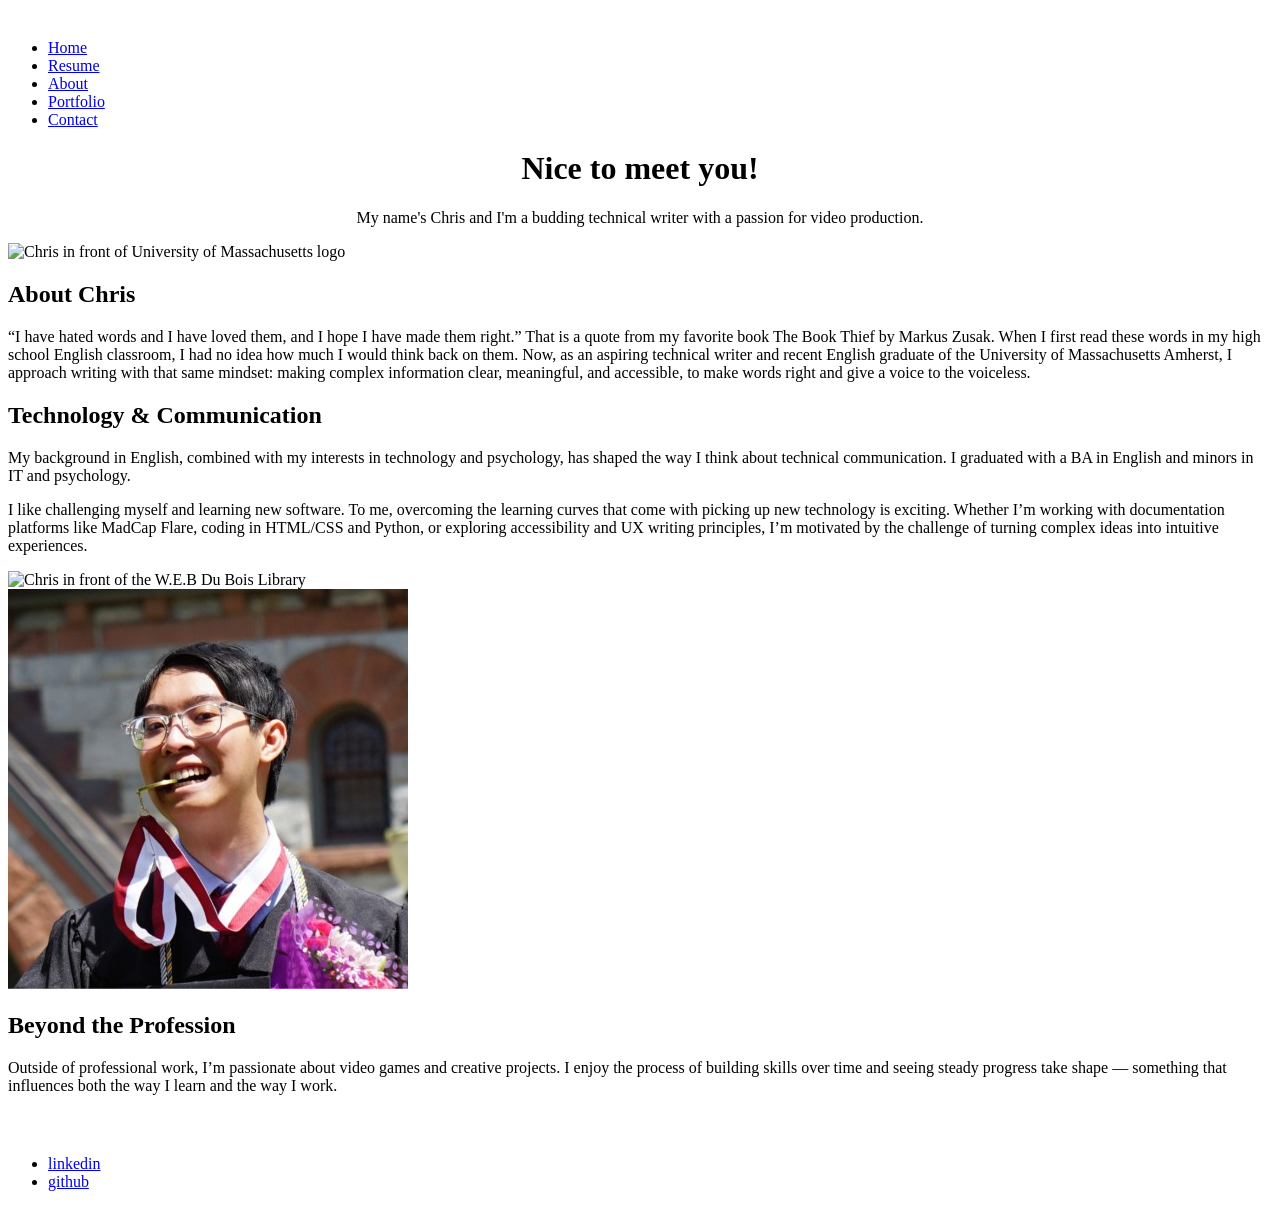
==== Portfolio/about-me.html @ 261b1de9 "Add files via upload" ====
<!DOCTYPE html>
<html lang="en">
<head>
    <meta charset="UTF-8">
    <meta name="viewport" content="width=device-width, initial-scale=1.0">
    <title>About Me</title>
    <link rel="stylesheet" href="/CSS/header.css">
    <link rel="stylesheet" href="/CSS/about.css">
    <link rel="stylesheet" href="/CSS/footer.css">
</head>
<body>
    <header>
        <nav>
            <ul>
                <li style="color: white; font-size: 20px;">Christopher Chan | </li>
                <li><a href="index.html">Home</a></li>
                <li><a href="resume.html">Resume</a></li>
                <li><a href="about-me.html">About</a></li>
                <li><a href="portfolio.html">Portfolio</a></li>
                <li><a href="contact.html">Contact</a></li>
            </ul>
        </nav>
    </header>
    <main>
        <div style="text-align: center;">
            <div class="heading">
                <h1>Nice to meet you!</h1>
                <p>My name's Chris and I'm a budding technical writer with a passion for video production.</p>
            </div>
        </div>
        <div class="container">
            <section class="about">
                <div class="about-image first-image">
                    <img src="/images/chris_umass.JPG" alt="Chris in front of University of Massachusetts logo">
                </div>
                <div class="about-content">
                    <h2>About Chris</h2>
                    <p>“I have hated words and I have loved them, and I hope I have made them right.” That is a quote from my favorite book The Book Thief by Markus Zusak. When I first read these words in my high school English classroom, I had no idea how much I would think back on them. Now, as an aspiring technical writer and recent English graduate of the University of Massachusetts Amherst, I approach writing with that same mindset: making complex information clear, meaningful, and accessible, to make words right and give a voice to the voiceless.</p>
                </div>
            </section>
            <section class="about reverse">
                <div class="about-content">
                    <h2>Technology & Communication</h2>
                    <p>
                        My background in English, combined with my interests in technology and psychology, has shaped the way I think about technical communication. I graduated with a BA in English and minors in IT and psychology.
                    </p>
                    <p style="margin-top: 15px;">
                        I like challenging myself and learning new software. To me, overcoming the learning curves that come with picking up new technology is exciting. Whether I’m working with documentation platforms like MadCap Flare, coding in HTML/CSS and Python, or exploring accessibility and UX writing principles, I’m motivated by the challenge of turning complex ideas into intuitive experiences.
                    </p>
                </div>
                <div class="about-image">
                    <img src="/images/duboise.JPG" alt="Chris in front of the W.E.B Du Bois Library">
                </div>
            </section>
            <section class="about">
                <div class="about-image">
                    <img src="/images/medal.jpg" alt="Chris biting a metal">
                </div>
                <div class="about-content">
                    <h2>Beyond the Profession</h2>
                    <p>
                        Outside of professional work, I’m passionate about video games and creative projects. I enjoy the process of building skills over time and seeing steady progress take shape — something that influences both the way I learn and the way I work.
                    </p>
                </div>
            </section>
        </div>
    </main>
    <footer style="padding-top: 10px;">
        <ul>
            <script type="module" src="https://unpkg.com/ionicons@7.1.0/dist/ionicons/ionicons.esm.js"></script>
            <script nomodule src="https://unpkg.com/ionicons@7.1.0/dist/ionicons/ionicons.js"></script>
            <li style="color: white;">Email: c.chan2003@gmail.com | </li>
            <li><a class="linkedin" href="https://www.linkedin.com/in/christopher-chan-50693727a/" target="_blank"><ion-icon name="logo-linkedin">linkedin</ion-icon></a></li>
            <li><a class="github" href="https://github.com/ChrisChan2003/ChrisChan2003.github.io" target="_blank"><ion-icon name="logo-github">github</ion-icon></a></li>
        </ul>
    </footer>
</body>
</html>
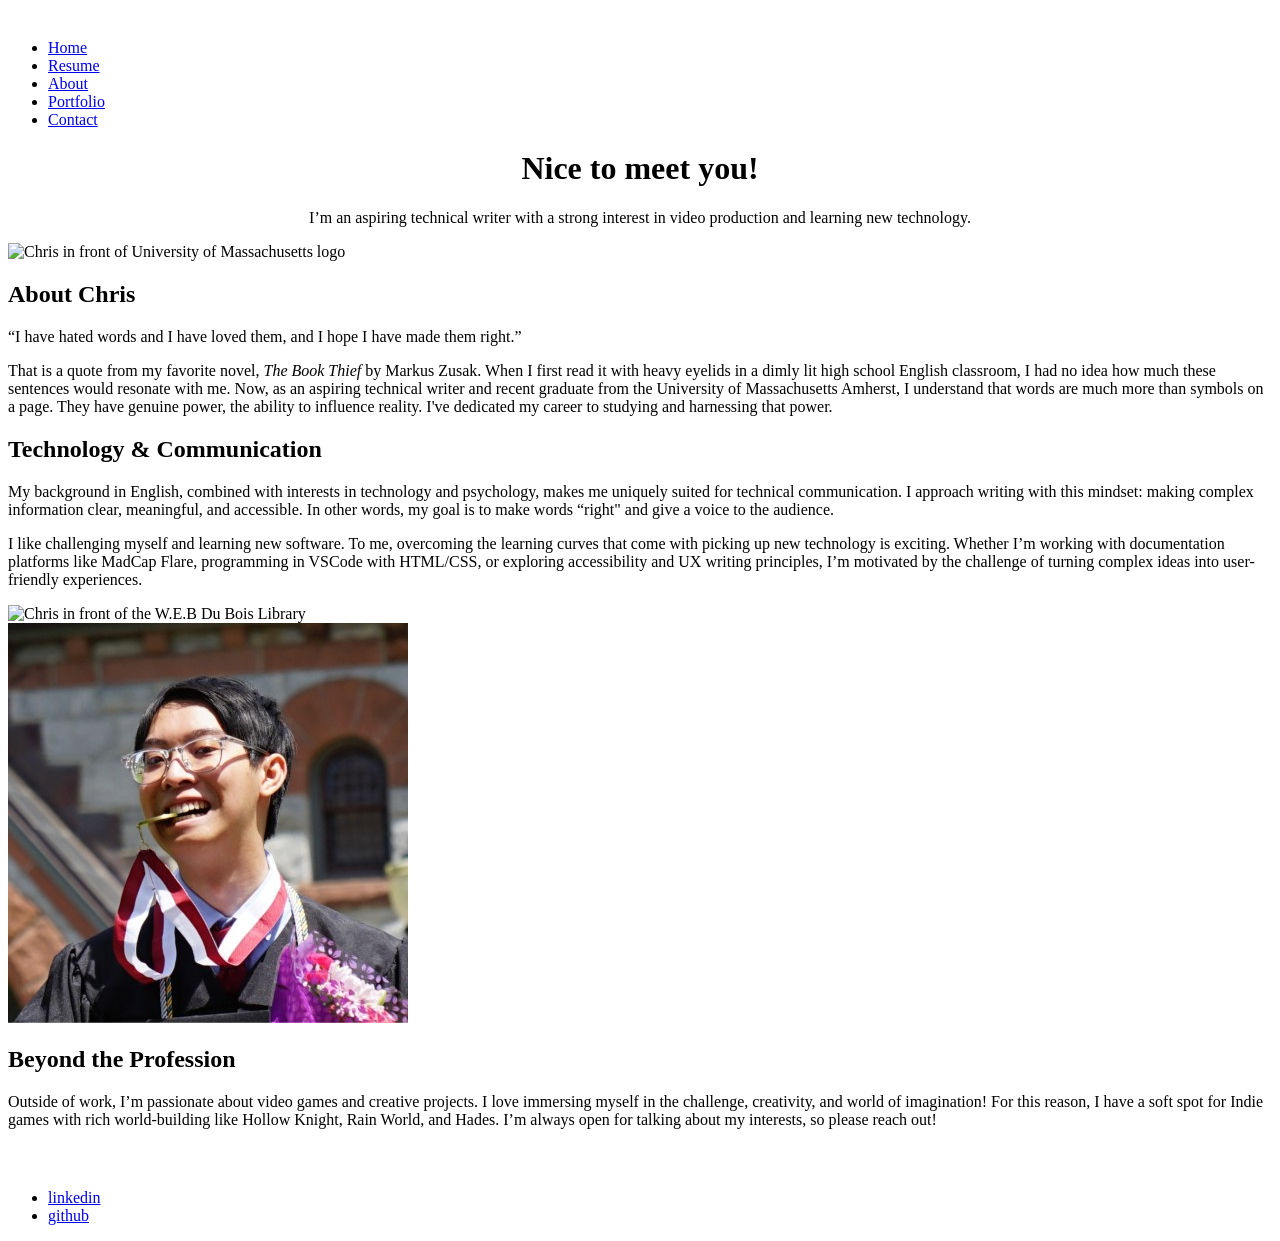
==== commit a5730bd4: "Update about-me.html" ====
--- a/Portfolio/about-me.html
+++ b/Portfolio/about-me.html
@@ -4,16 +4,16 @@
     <meta charset="UTF-8">
     <meta name="viewport" content="width=device-width, initial-scale=1.0">
     <title>About Me</title>
-    <link rel="stylesheet" href="/CSS/header.css">
-    <link rel="stylesheet" href="/CSS/about.css">
-    <link rel="stylesheet" href="/CSS/footer.css">
+    <link rel="stylesheet" href="../CSS/header.css">
+    <link rel="stylesheet" href="../CSS/about.css">
+    <link rel="stylesheet" href="../CSS/footer.css">
 </head>
 <body>
     <header>
         <nav>
             <ul>
                 <li style="color: white; font-size: 20px;">Christopher Chan | </li>
-                <li><a href="index.html">Home</a></li>
+                <li><a href="../index.html">Home</a></li>
                 <li><a href="resume.html">Resume</a></li>
                 <li><a href="about-me.html">About</a></li>
                 <li><a href="portfolio.html">Portfolio</a></li>
@@ -25,41 +25,42 @@
         <div style="text-align: center;">
             <div class="heading">
                 <h1>Nice to meet you!</h1>
-                <p>My name's Chris and I'm a budding technical writer with a passion for video production.</p>
+                <p>I’m an aspiring technical writer with a strong interest in video production and learning new technology.</p>
             </div>
         </div>
         <div class="container">
             <section class="about">
                 <div class="about-image first-image">
-                    <img src="/images/chris_umass.JPG" alt="Chris in front of University of Massachusetts logo">
+                    <img src="../images/chris_umass.JPG" alt="Chris in front of University of Massachusetts logo">
                 </div>
                 <div class="about-content">
                     <h2>About Chris</h2>
-                    <p>“I have hated words and I have loved them, and I hope I have made them right.” That is a quote from my favorite book The Book Thief by Markus Zusak. When I first read these words in my high school English classroom, I had no idea how much I would think back on them. Now, as an aspiring technical writer and recent English graduate of the University of Massachusetts Amherst, I approach writing with that same mindset: making complex information clear, meaningful, and accessible, to make words right and give a voice to the voiceless.</p>
+                    <p style="margin-top: 15px;">“I have hated words and I have loved them, and I hope I have made them right.” </p>
+                    <p>That is a quote from my favorite novel, <i>The Book Thief</i> by Markus Zusak. When I first read it with heavy eyelids in a dimly lit high school English classroom, I had no idea how much these sentences would resonate with me. Now, as an aspiring technical writer and recent graduate from the University of Massachusetts Amherst, I understand that words are much more than symbols on a page. They have genuine power, the ability to influence reality. I've dedicated my career to studying and harnessing that power.</p>
                 </div>
             </section>
             <section class="about reverse">
                 <div class="about-content">
                     <h2>Technology & Communication</h2>
                     <p>
-                        My background in English, combined with my interests in technology and psychology, has shaped the way I think about technical communication. I graduated with a BA in English and minors in IT and psychology.
+                        My background in English, combined with interests in technology and psychology, makes me uniquely suited for technical communication. I approach writing with this mindset: making complex information clear, meaningful, and accessible. In other words, my goal is to make words “right" and give a voice to the audience. 
                     </p>
                     <p style="margin-top: 15px;">
-                        I like challenging myself and learning new software. To me, overcoming the learning curves that come with picking up new technology is exciting. Whether I’m working with documentation platforms like MadCap Flare, coding in HTML/CSS and Python, or exploring accessibility and UX writing principles, I’m motivated by the challenge of turning complex ideas into intuitive experiences.
+                        I like challenging myself and learning new software. To me, overcoming the learning curves that come with picking up new technology is exciting. Whether I’m working with documentation platforms like MadCap Flare, programming in VSCode with HTML/CSS, or exploring accessibility and UX writing principles, I’m motivated by the challenge of turning complex ideas into user-friendly experiences. 
                     </p>
                 </div>
                 <div class="about-image">
-                    <img src="/images/duboise.JPG" alt="Chris in front of the W.E.B Du Bois Library">
+                    <img src="../images/duboise.JPG" alt="Chris in front of the W.E.B Du Bois Library">
                 </div>
             </section>
             <section class="about">
                 <div class="about-image">
-                    <img src="/images/medal.jpg" alt="Chris biting a metal">
+                    <img src="../images/medal.jpg" alt="Chris biting a metal">
                 </div>
                 <div class="about-content">
                     <h2>Beyond the Profession</h2>
                     <p>
-                        Outside of professional work, I’m passionate about video games and creative projects. I enjoy the process of building skills over time and seeing steady progress take shape — something that influences both the way I learn and the way I work.
+                        Outside of work, I’m passionate about video games and creative projects. I love immersing myself in the challenge, creativity, and world of imagination! For this reason, I have a soft spot for Indie games with rich world-building like Hollow Knight, Rain World, and Hades. I’m always open for talking about my interests, so please reach out!
                     </p>
                 </div>
             </section>
@@ -75,4 +76,4 @@
         </ul>
     </footer>
 </body>
-</html>+</html>
